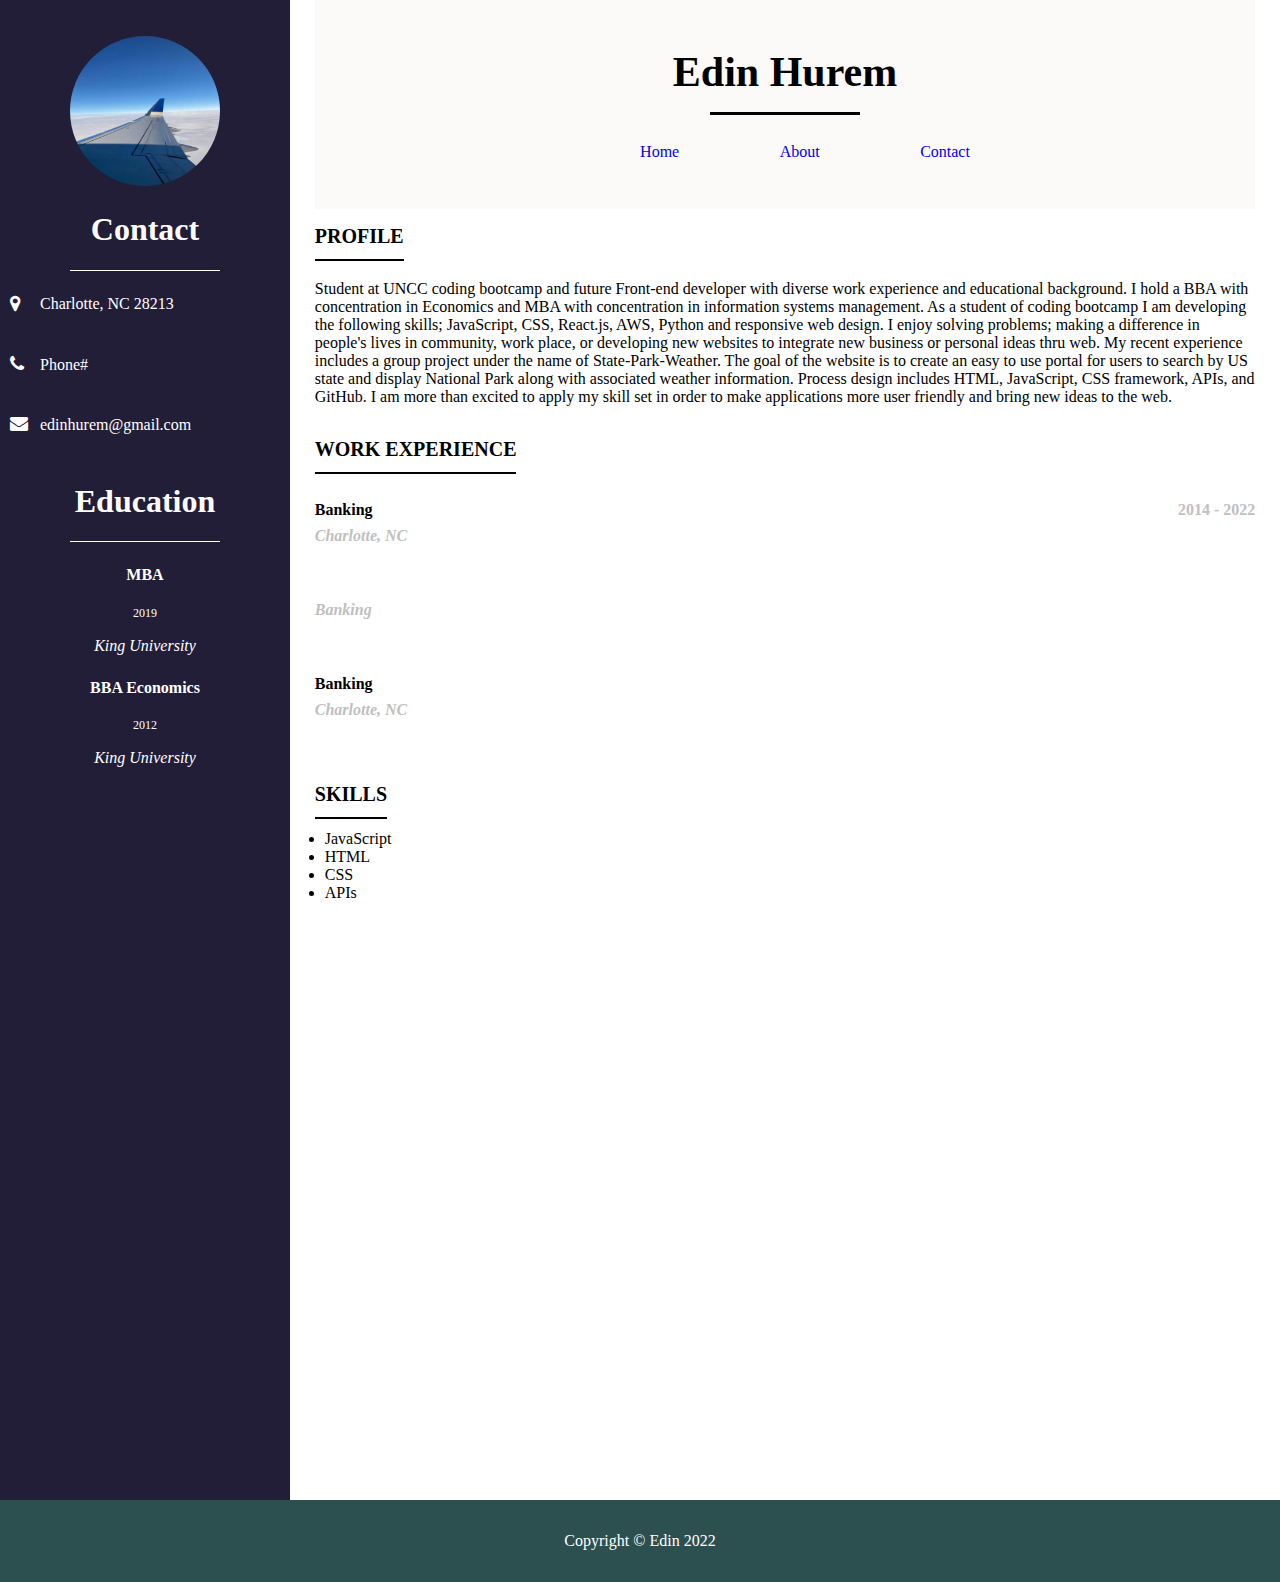
==== Assets/index.html @ 512614ae "updated portolio" ====
<!DOCTYPE html>

<html lang="en">

<head>

    <meta charset="UTF-8">

    <meta http-equiv="X-UA-Compatible" content="IE=edge">

    <meta name="viewport" content="width=device-width, initial-scale=1.0">

    <title>Document</title>

    <link rel="stylesheet" href="style.css">

    <link rel="stylesheet" href="https://cdnjs.cloudflare.com/ajax/libs/font-awesome/4.7.0/css/font-awesome.min.css">

</head>

<body>

    <main>

        <div class="main-container">

            <aside>

                <section class="img-section">

                    <div class="center">

                        <img src="plane.jpg" alt="my-profile-pic">

                    </div>

                </section>

                <section class="sect-1">

                    <h1 class="center"> Contact</h1>

                    <div class="line"></div>

                    <div class="row">

                        <div class="row-left">

                            <i class="font-icon fa fa-map-marker"></i>

                        </div>

                        <div class="row-right">

                            <span>Charlotte, NC 28213</span>

                        </div>

                    </div>



                    <div class="row-1">

                        <div class="row-left">

                            <i class="font-icon fa fa-phone"></i>

                        </div>

                        <div class="row-right">

                            <span>Phone#</span>

                        </div>

                    </div>



                    <div class="row-2">

                        <div class="row-left">

                            <i class="font-icon fa fa-envelope"></i>

                        </div>

                        <div class="row-right">

                            <span>edinhurem@gmail.com</span>

                        </div>

                    </div>



                </section>

                <section class="sect-2">

                    <h1 class="center ed-adjust"> Education</h1>

                    <div class="line"></div>



                    <section class="left-row-adjust">

                        <h4>MBA</h3>

                            <p>2019</p>

                            <p><em>King University</em></p>

                    </section>

                    <section class="left-row-adjust">

                        <h4>BBA Economics</h3>

                            <p>2012</p>

                            <p><em>King University</em></p>

                    </section>

                </section>


            </aside>

            <article>

                <div class="article-container">

                    <section class="header-section">

                        <h1> Edin Hurem</h1>

                        <div class="line"></div>

                        <nav>

                            <ul>

                                <li><a href="index.html">Home</a></li>

                                <li><a href="about.html">About</a></li>

                                <li><a href="contact.html">Contact</a></li>

                            </ul>

                        </nav>

                    </section>



                    <section class="article-profile-section">

                        <span> PROFILE</span>

                        <p>Student at UNCC coding bootcamp and future Front-end developer with diverse work experience
                            and educational background.
                            I hold a BBA with concentration in Economics and MBA with concentration in information
                            systems management.
                            As a student of coding bootcamp I am developing the following skills; JavaScript, CSS,
                            React.js, AWS, Python and responsive web design.
                            I enjoy solving problems; making a difference in people's lives in community, work place, or
                            developing new websites to integrate new business or personal ideas thru web.
                            My recent experience includes a group project under the name of State-Park-Weather.
                            The goal of the website is to create an easy to use portal for users to search by US state
                            and display National Park along with associated weather information.
                            Process design includes HTML, JavaScript, CSS framework, APIs, and GitHub.
                            I am more than excited to apply my skill set in order to make applications more user
                            friendly and bring new ideas to the web.
                        </p>

                    </section>

                    <section class="article-work-experience-section">

                        <span class="work"> WORK EXPERIENCE</span>

                        <section>

                            <div class="work-experience-split">

                                <div class="adjust-top work-first">

                                    <p class="adjust-bottom"><strong> Banking </strong></p>

                                    <p class="silver adjust-bottom-1"><em>Charlotte, NC</em></p>

                                </div>

                                <div class="work-second">
                                    <p class="silver"> 2014 - 2022 </p>
                                </div>

                            </div>

                            <p class="para"></p>

                        </section>

                        <section>

                            <div class="work-experience-split">

                                <div class="adjust-top work-first">

                                    <p class="adjust-bottom"><strong></strong></p>

                                    <p class="silver adjust-bottom-1"><em>Banking </em></p>

                                </div>

                                <div class="work-second">
                                    <p class="silver"></p>
                                </div>

                            </div>

                            <p class="para"></p>

                        </section>

                        <section>

                            <div class="work-experience-split">

                                <div class="adjust-top work-first">

                                    <p class="adjust-bottom"><strong>Banking</strong></p>

                                    <p class="silver adjust-bottom-1"><em>Charlotte, NC</em></p>

                                </div>

                                <div class="work-second">
                                    <p class="silver"></p>
                                </div>

                            </div>

                            <p class="para"></p>

                        </section>

                    </section>

                    <section class="article-skills-section">

                        <span> SKILLS</span>

                        <ul>

                            <li>JavaScript</li>

                            <li>HTML</li>

                            <li>CSS</li>

                            <li>APIs</li>

                        </ul>

                    </section>

                </div>

            </article>

        </div>

    </main>

    <footer>

        <div class="footer">

            <p> Copyright &copy; Edin 2022</p>

        </div>

    </footer>

</body>

</html>
---- Assets/style.css ----
body{

    margin: 0;

    padding: 0;

}

 

.container{

    width:90%;

    margin:0 auto;

}

 

.header{

    display: flex;

    justify-content: space-between;

}

 

nav{

  width:50%;

  margin:0 auto;

}

 

nav ul{

    display:flex;

    margin-left: 0;

    justify-content: space-around;

}

 

nav ul li{

    list-style: none;

    line-height: 42px;  

}

 

nav ul li a{

    text-decoration: none;

}

 

.main-container{

    display: flex;

    justify-content: space-between;

}

 

aside{

    width:300px;

    height:1500px;

    max-width: 400px;

    background:rgb(34, 30, 56);

    position: relative;

    color:white;

    overflow-x: hidden; /* Hide horizontal scrollbar */

    overflow-y: scroll; /* Add vertical scrollbar */

}

 

aside .line{

    background:white;

    height:1px;

}

 

article{

    width:80%;

    background:white;

}

 

aside img{

    width:150px;

    height: 150px;

    border-radius: 50%;

}

 

.header-section{

    margin:0 auto;

    padding:20px 0;

    background:rgb(252, 249, 249);

}

 

.header-section h1{

    text-align: center;

    font-size: 42px;

    margin-bottom:16px;

}

 

.line{

    width:150px;

    margin: 16px auto;

    height:3px;

    background:black;

 

}

 

.img-section{

    margin-top: 36px;

}

 

.row, .row-1, .row-2{

    position: relative;

    width:100%;

    margin-top: 24px;

}
.row{
    margin-bottom: 0;
}
 

.row-1{

    line-height: 140px;

}

 

.row-2{

    line-height:260px;

}

 

.row-left{

    width:20%;

    position:absolute;

    left:10px;

}

 

.row-right{

    width:70%;

    position:absolute;

    left:40px;

 

}

 

.center{

    text-align: center;

}

 

.sect-1{

    height:250px;

}

 

.sect-2{

    height:250px;

   

}

 

.sect-3{

    margin-top: 100px;

}

 

.sect-2 :nth-child(2){

    font-size:12px;

 

}

.left-row-adjust{

    margin-top: 24px;

    text-align: center;

}

 

.font-icon{

    font-size: 18px !important;

}

 

/**Article */

 

.article-container{

    width:95%;

    margin:0 auto;

}

 

.article-profile-section{

    margin-top:16px;

}

 

.article-work-experience-section{

    margin-top:32px;

}

 

.article-profile-section span, .article-work-experience-section .work, .article-skills-section span {

    font-size:20px;

    font-weight: 800;

    font-family: Georgia, 'Times New Roman', Times, serif;

    padding-bottom: 12px;

    border-bottom: solid 2px black;

}

 

.article-skills-section{

    margin-top:48px;

}

 

.article-skills-section ul{

    margin-top: 24px;

    padding-left: 10px;

}

 

.article-profile-section p{

    margin-top:32px;

}

 

.work-first{

    width:40%;

}

 

.article-work-experience-section .para{

    margin-top:8px;

}

 

.work-experience-split{

    margin-top:24px;

    margin-bottom: 0;

    width:100%;

    display: flex;

    justify-content: space-between;

}

 

.silver{

    color:silver;

    font-weight: 800;

}

 

.adjust-bottom{

    margin-bottom: 8px;

}

 

.adjust-bottom-1{

    margin-top:0;

}

 

/** Contact Form */

input[type=text], select, textarea {

    width: 100%; /* Full width */

    padding: 12px; /* Some padding */

    border: 1px solid #ccc; /* Gray border */

    border-radius: 4px; /* Rounded borders */

    box-sizing: border-box; /* Make sure that padding and width stays in place */

    margin-top: 6px; /* Add a top margin */

    margin-bottom: 16px; /* Bottom margin */

    resize: vertical /* Allow the user to vertically resize the textarea (not horizontally) */

  }

 

  /* Style the submit button with a specific background color etc */

  input[type=submit] {

    background-color: #04AA6D;

    color: white;

    padding: 12px 20px;

    border: none;

    border-radius: 4px;

    cursor: pointer;

  }

 

  /* When moving the mouse over the submit button, add a darker green color */

  input[type=submit]:hover {

    background-color: #45a049;

  }

 

  /* Add a background color and some padding around the form */

  .contact-form {

    border-radius: 5px;

    background-color: #f2f2f2;

    padding: 20px;

  }

 

/** Footer */

 

footer{

    background:rgb(44, 80, 80);

}

 

.footer p{

    padding: 32px;

    margin-top: 0;

    margin-bottom: 0;

    text-align: center;

    color:white;

}

 

@media only screen and (max-width: 767px) {

    nav{

        width: 100%;

    }

 

    aside{

        height:2400px;

    }

}

 

@media only screen and (min-width: 768px) and (max-width: 991px){

    aside{

        height:1800px;

        background:orange;

    }

}
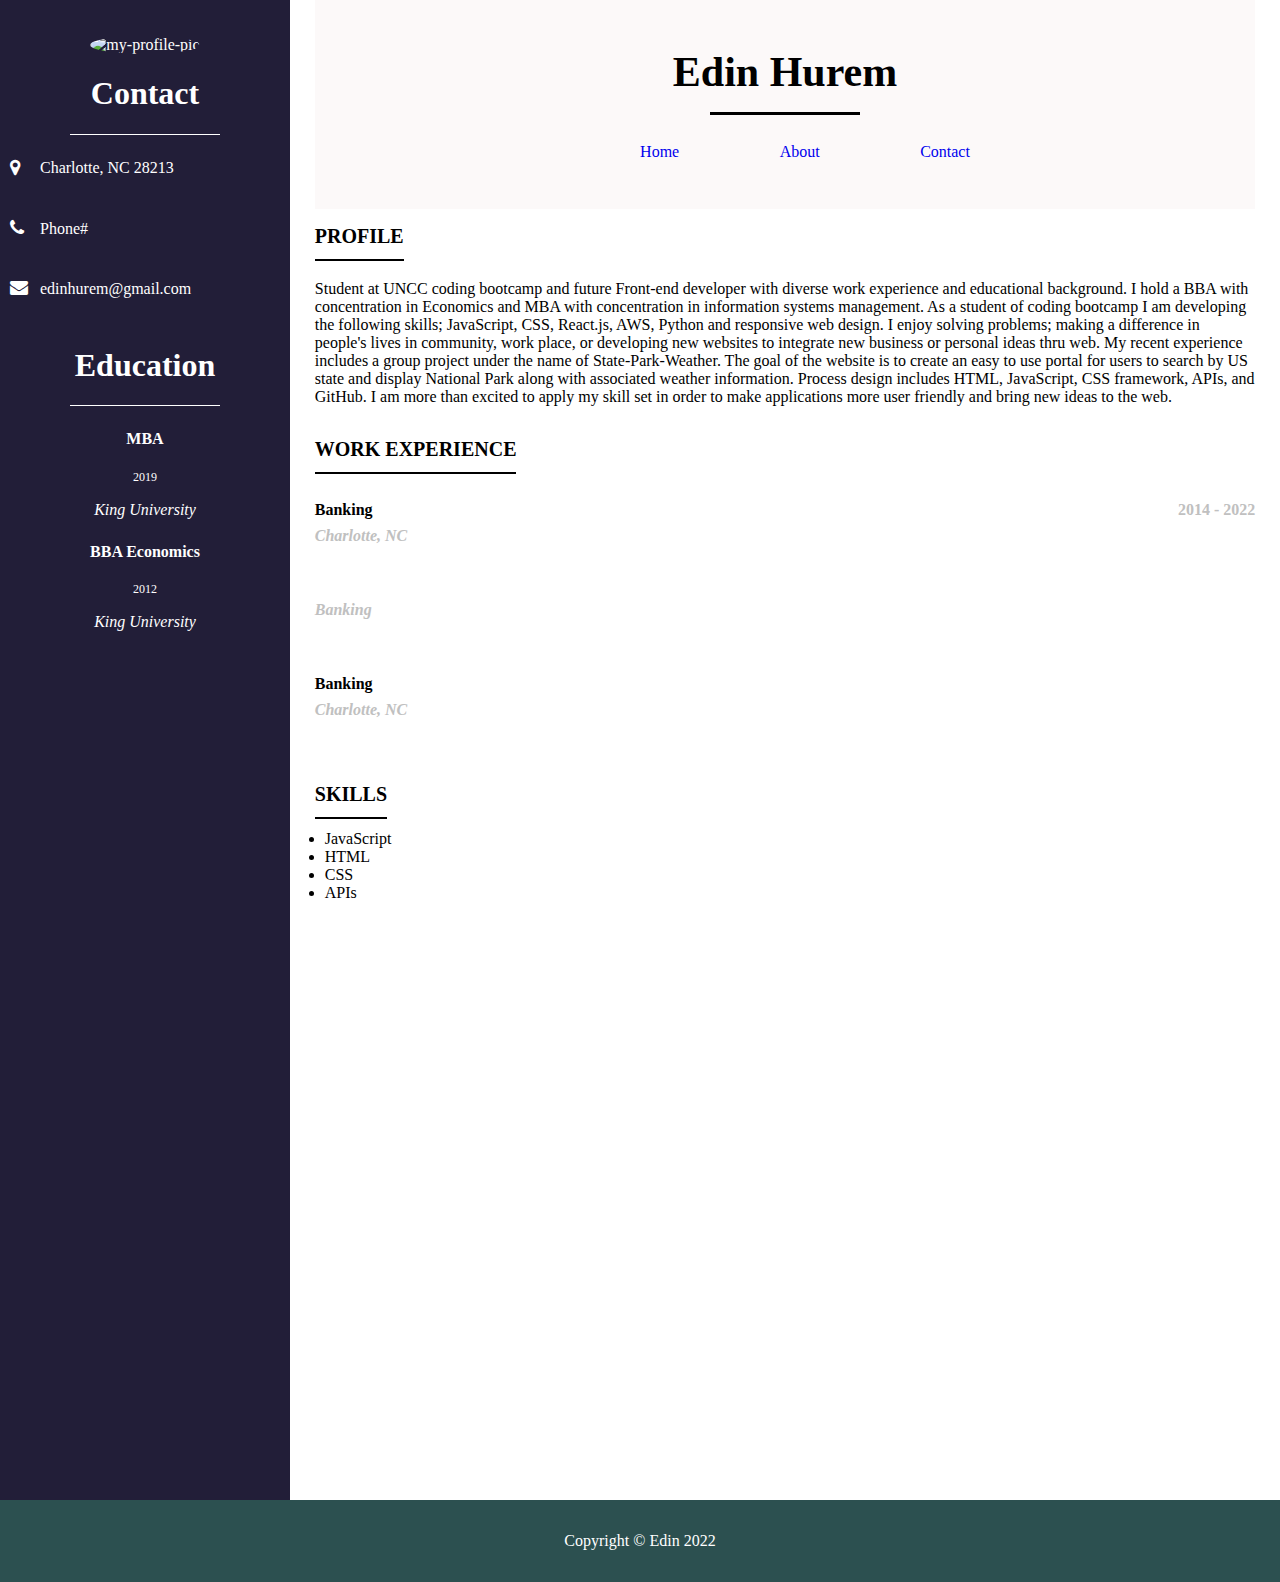
==== commit 1b737c63: "Update index.html" ====
--- a/Assets/index.html
+++ b/Assets/index.html
@@ -30,7 +30,7 @@
 
                     <div class="center">
 
-                        <img src="plane.jpg" alt="my-profile-pic">
+                         <img src = "portfolio.jpg" alt = "my-profile-pic">
 
                     </div>
 
@@ -291,4 +291,4 @@
 
 </body>
 
-</html>+</html>
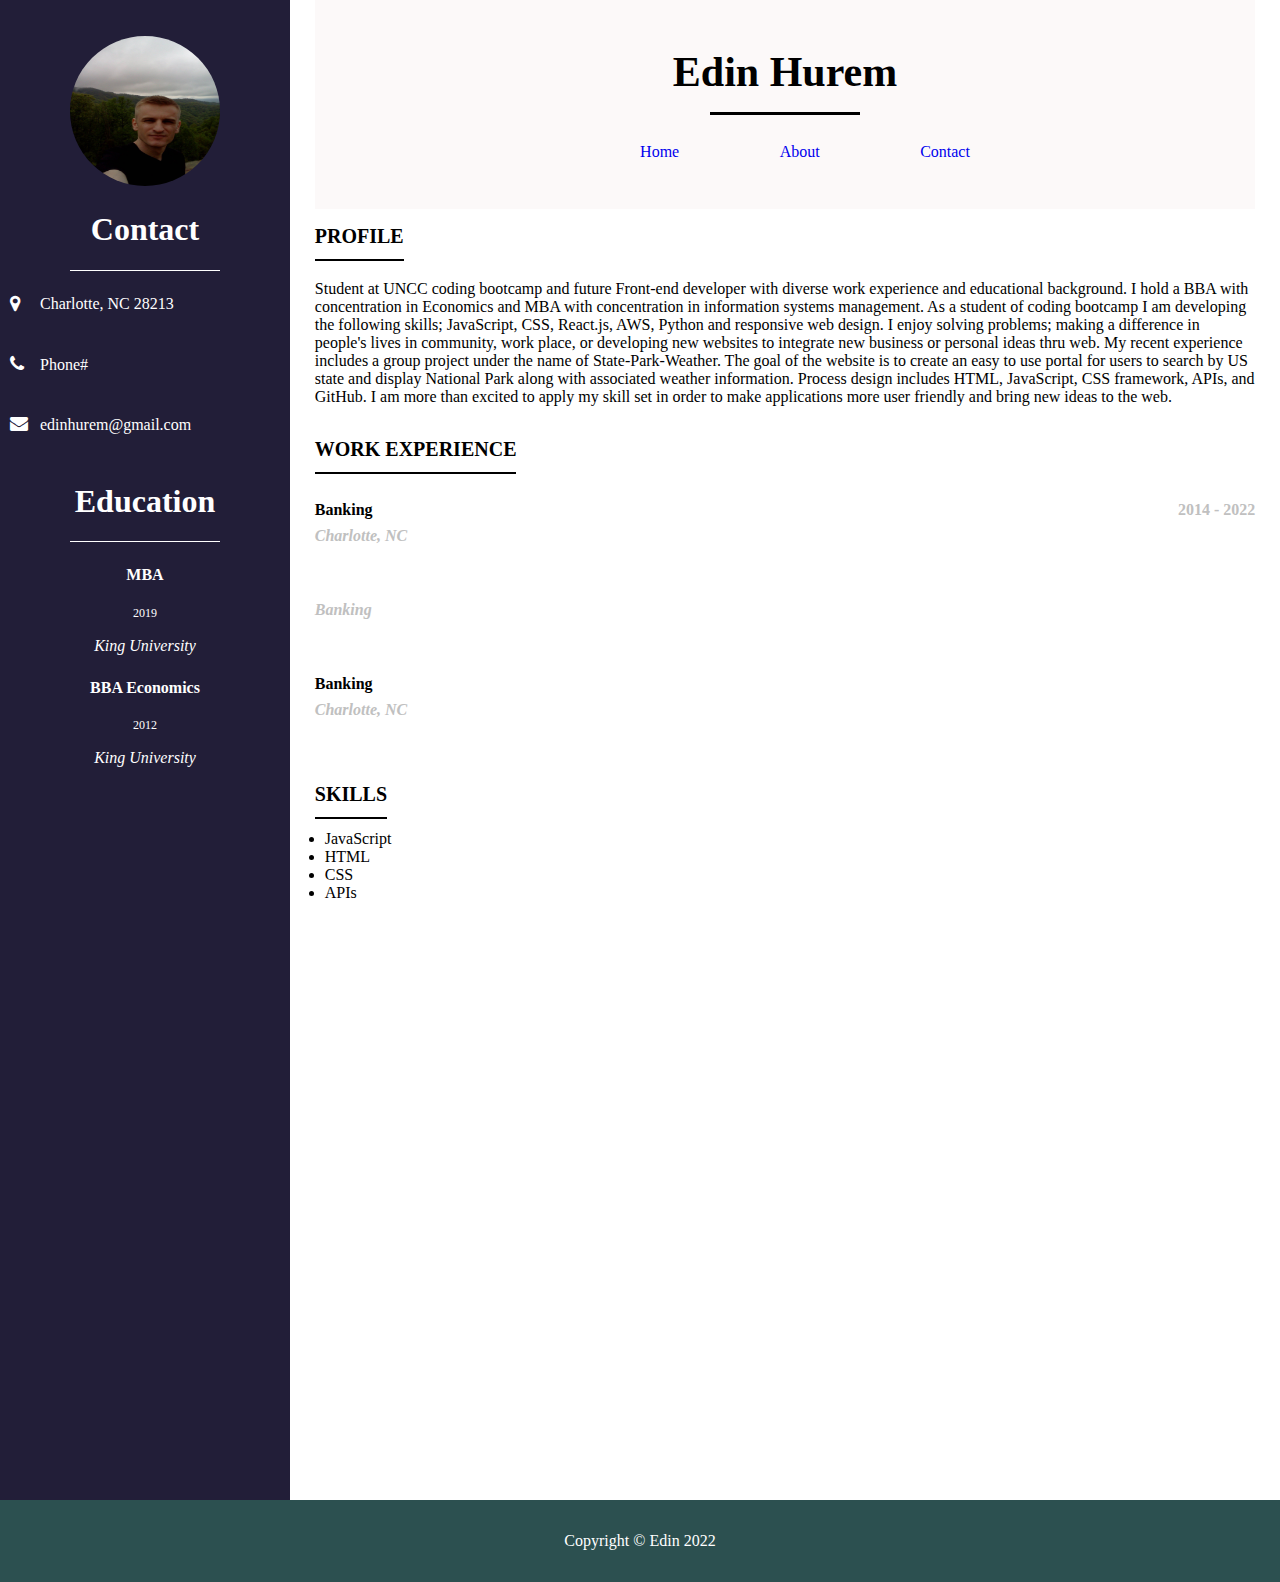
==== commit 5ceba09c: "Update index.html" ====
--- a/Assets/index.html
+++ b/Assets/index.html
@@ -30,7 +30,7 @@
 
                     <div class="center">
 
-                         <img src = "portfolio.jpg" alt = "my-profile-pic">
+                         <img src = "portfolio.JPG" alt = "my-profile-pic">
 
                     </div>
 
